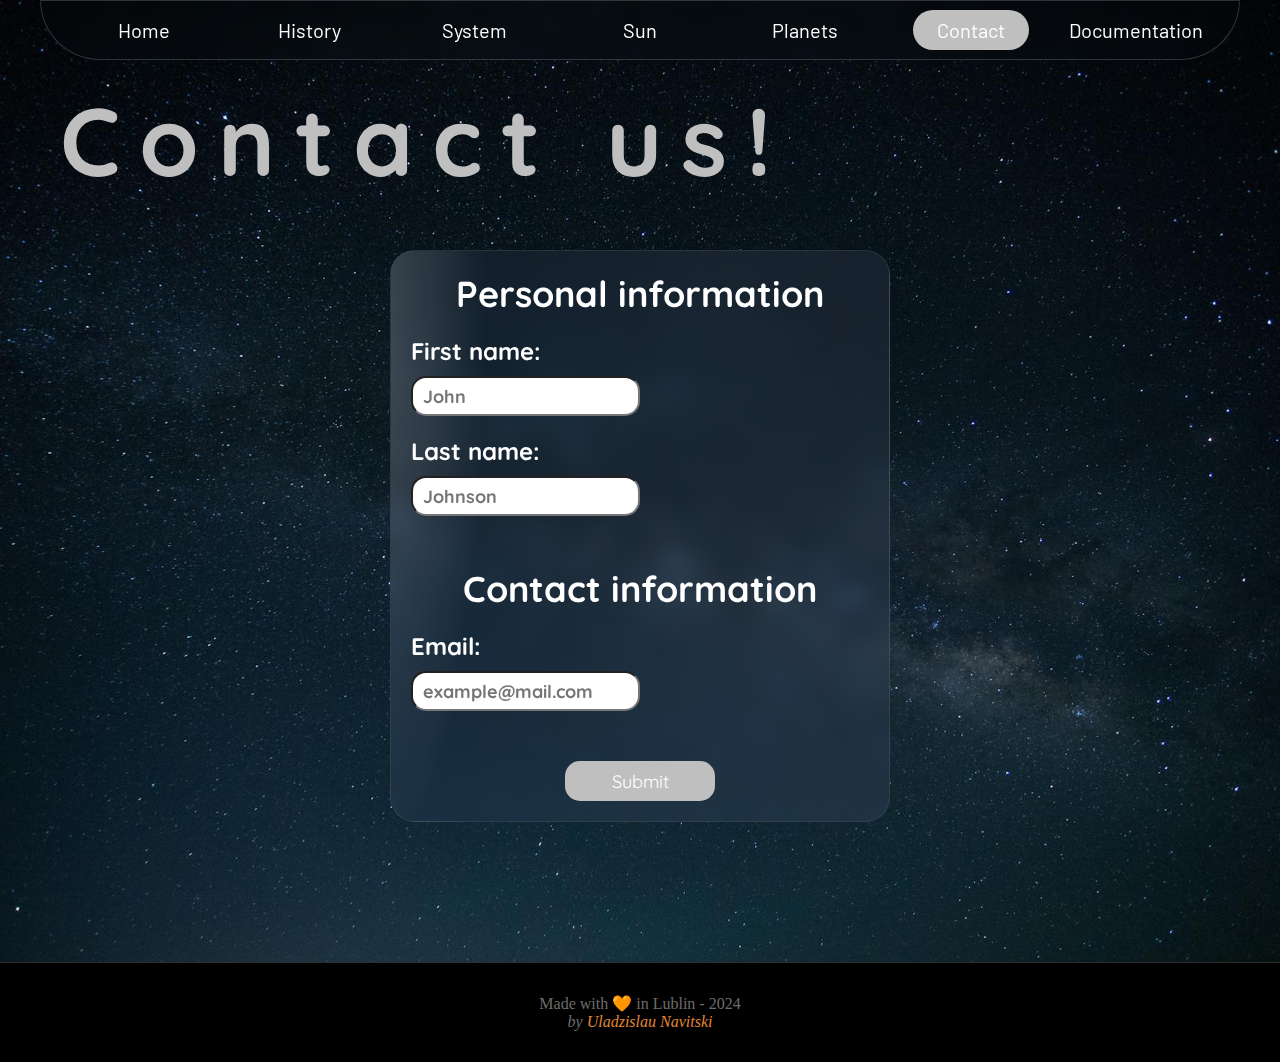
==== contact.html @ 0534519c "First commit" ====
<!DOCTYPE html>
<html lang="en">
<head>
    <meta charset="UTF-8">
    <meta name="viewport" content="width=device-width, initial-scale=1.0">
    <link rel="stylesheet" href="style.css">
    <link rel="preconnect" href="https://fonts.googleapis.com">
    <link rel="preconnect" href="https://fonts.gstatic.com" crossorigin>
    <link href="https://fonts.googleapis.com/css2?family=Quicksand:wght@500;700&display=swap" rel="stylesheet">
    <link href="https://fonts.googleapis.com/css2?family=Barlow&display=swap" rel="stylesheet">
    <title>Contact</title>
</head>
<body>
    <main>
        <section class="solar_entry contact">
            <div class="container">
                <header>
                    <button class="btn-menu">
                        <div class="btn-menu__bars"></div>
                    </button>
                    <nav class="nav" id="nav">
                        <ul>
                            <li class="home_li"><a href="index.html">Home</a></li>
                            <li class="history_li"><a href="history.html">History</a></li>
                            <li class="system_li"><a href="system.html">System</a></li>
                            <li class="sun_li"><a href="sun.html">Sun</a></li>
                            <li class="planets_li"><a href="planets.html">Planets</a></li>
                            <li class="contact_li contact_visit"><a href="contact.html">Contact</a></li>
                            <li class="doc_li"><a href="doc.html">Documentation</a></li>
                        </ul>
                    </nav>
                </header>
            </div>
            <div class="contact_block">
                <div class="container2">
                    <article class="header_with_main header_with_main_1">
                        <h1>Contact us!</h1>
                        <div class="solarsyst">
                            <div class="history_text contact_text">
                                <form action="mailto:example@mail.com" method="post">
                                    <fieldset>
                                        <legend>Personal information</legend>
                                        <label for="firstname">First name: </label>
                                        <input type="" name="firstname" id="firstname" placeholder="John">
                                        <label for="lastname">Last name: </label>
                                        <input type="text" name="lastname" id="lastname" placeholder="Johnson">
                                    </fieldset>
                                    <fieldset>
                                        <legend>Contact information</legend>
                                        <label for="email">Email: </label>
                                        <input type="email" name="email" id="email" placeholder="example@mail.com">
                                    </fieldset>
                                    <div class="button_div">
                                        <button type="submit">Submit</button>
                                    </div>
                                    
                                </form>
                            </div>
                        </div>
                    </article>
                </div>
            </div>
        </section>
    </main>
    <footer class="mgt0">
        <p>Made with 🧡 in Lublin - 2024</p>
        <p><i>by <a href="">Uladzislau Navitski</a></i></p>
    </footer>
</body>
<script src="script2.js"></script>
</html>
---- style.css ----
* {
    margin: 0;
    padding: 0;
    box-sizing: border-box;
}

body {
    background-color: black;
}

#section1 .container {
    position: absolute;
    top: 0;
    display: flex;
    width: 1400px;
    margin: 0 auto;
}

.container {
    width: 1400px;
    margin: 0 auto;

}

.mainscreen {
    transition: 1s all ease;
    display: flex;
    justify-content: center;
    align-items: center;
    height: 100vh;
    background: url(img/actionvance-t7EL2iG3jMc-unsplash.jpg) center/cover no-repeat;
}

.nav {
    padding: 0 20px;
    position: fixed;
    z-index: 3;
    width: 1400px;
    height: 60px;
    display: flex;
    margin: 0 auto;
    /* border-radius: 0px 0px 60px 60px;
    border: 1px solid rgba(232, 165, 255, 0.20);
    background: linear-gradient(0deg, rgba(112, 130, 224, 0.05) 0%, rgba(112, 130, 224, 0.05) 100%), radial-gradient(151.92% 127.02% at 15.32% 21.04%, rgba(232, 165, 255, 0.20) 0%, rgba(110, 191, 244, 0.04) 77.08%, rgba(70, 144, 212, 0.00) 100%);
    backdrop-filter: blur(40px); */
    /* border-radius: 0px 0px 60px 60px;
    border: 1px solid;
    background: linear-gradient(0deg, rgba(112, 130, 224, 0.05) 0%, rgba(112, 130, 224, 0.05) 100%), radial-gradient(52.17% 137.49% at 39.4% 4.96%, rgba(255, 255, 255, 0.20) 0%, rgba(87, 110, 125, 0.04) 77.08%, rgba(149, 172, 194, 0.00) 100%); */
    backdrop-filter: blur(10px);

    border-radius: 0px 0px 60px 60px;
    border: 1px solid rgba(182, 176, 191, 0.253);
    /* background: linear-gradient(0deg, rgba(112, 130, 224, 0.05) 0%, rgba(112, 130, 224, 0.05) 100%), radial-gradient(74.69% 326.52% at -2.61% 12.21%, rgba(255, 255, 255, 0.20) 0%, rgba(87, 110, 125, 0.04) 29.01%, rgba(255, 255, 255, 0.04) 100%);
    backdrop-filter: blur(40px); */
    /* background-color: black; */

}

.nav ul {
    width: 100%;
    list-style-type: none;
    height: 100%;
    display: flex;
    justify-content: space-around;
    align-items: center;
}


nav img {
    height: 50px;
}

.nav li {
    transition: 0.5s all ease;
    height: 70%;
    display: flex;
    justify-content: center;
    align-items: center;
    text-align: center;
    width: 10%;
    font-size: 20px;
    border-radius: 25px;

    /* font-family: 'Quicksand', sans-serif; */
    font-family: 'Barlow', sans-serif;
    font-weight: 400;
}

.nav li a {
    display: inline-block;
    position: relative;
    /* color: #9787AD; */
    color: rgb(255, 255, 255);
    transition: 0.3s all ease;
    text-decoration: none;

}

a {
    text-decoration: none;
}

.nav li a:hover {
    /* color: #cca826; */
    /* color: #a288c5; */
    color: #fff;
    letter-spacing: 2px;
}

.nav a::after {
    content: "";
    position: absolute;
    width: 100%;
    bottom: -3px;
    left: 0;
    transform: scaleX(0);
    background-color: white;
    height: 1px;
    transform-origin: bottom right;
    transition: transform 0.25s ease-out;
}

.nav a:hover::after {
    transform: scaleX(1);
    transform-origin: bottom left;
}

a:visited {
    color: #E08734;
}

#section1 h1 {
    text-align: center;
}

h1 a {
    position: relative;
    text-align: center;
    font-family: 'Quicksand', sans-serif;
    font-size: 128px;
    font-style: normal;
    font-weight: 700;
    line-height: normal;
    letter-spacing: 19.2px;
    /* background: linear-gradient(32deg, #9787AD 0.9%, rgba(7, 6, 12, 0.68) 141.36%);
    background-clip: text;
    -webkit-background-clip: text;
    -webkit-text-fill-color: transparent; */
    color: #9787AD;
    transition: 0.5s all ease;
}

.mainscreen h1 a:visited {
    color: #9787AD;
}

.mainscreen h1 a:hover {
    border-radius: 25px;
    cursor: pointer;
    /* background: radial-gradient(65.09% 64.57% at 48.34% 78.74%, rgba(94, 84, 142, 0.68) 12.46%, #ABA03E 100%);
    background-clip: text;
    -webkit-background-clip: text;
    -webkit-text-fill-color: transparent; */

    /* color: rgb(171, 142, 62); */

    /* box-shadow: 0px 0px 90px 300px rgba(0, 0, 0, 1); */

    /* box-shadow: 0px 0px 90px 100vh rgba(0, 0, 0, 1); */
    /* background-color: black; */
    color: #E08734;
    letter-spacing: 30px;
    outline: 17px double #d25614;
    outline-offset: 20px;

}

footer {
    font-size: 16px;
    display: flex;
    flex-direction: column;
    justify-content: center;
    align-items: center;
    color: #6d6d6d;
    height: 100px;
    border-top: 1px solid rgba(182, 176, 191, 0.253);
    /* background-color: rgb(32, 32, 32); */
    background-color: #000000;
    margin-top: 30px;
}


/* Solar Enrty */
.solar_entry figure {
    width: 100%;
    padding: 5px;
    flex-direction: column;
    display: flex;
    justify-content: center;
    align-items: center;
    transition: 0.3s all ease;
}

.solar_entry figure:hover {
    transform: scale(1.05);
    border: 3px solid #d25614;
    border-radius: 25px;

}

.solar_entry a {
    position: relative;
    display: inline-block;
    color: #E08734;
}

footer a {
    color: #FFF;
}

.solar_entry a::after,
footer a::after {
    content: "";
    position: absolute;
    width: 100%;
    bottom: -1px;
    left: 0;
    transform: scaleX(0);
    background-color: white;
    height: 1px;
    transform-origin: bottom right;
    transition: transform 0.25s ease-out;
}

.solar_entry a:hover::after,
footer a:hover::after {
    transform: scaleX(1);
    transform-origin: bottom left;
}

.container2 {
    width: 1400px;
    margin: 0 auto;
}

.solar_entry {
    background-color: black;
    min-height: 100vh;
}

.solar_entry h1,
h2 {
    margin-bottom: 50px;
    font-family: "Quicksand";
    font-size: 48px;
    font-style: normal;
    font-weight: 700;
    line-height: normal;
    letter-spacing: 19.2px;
    font-size: 96px;
    color: #E08734;
}

.solar_entry h2 {
    margin-top: 50px;
    letter-spacing: 5px;
}

.solar_entry h1 a,
h2 {
    font-size: 48px;
    color: #E08734;
}

.imgwrapper {
    display: flex;
    justify-content: center;
    align-items: center;
    height: 500px;
    border-radius: 25px;
    box-shadow: inset 0px 0px 5px 5px;
}

.imgwrapper_2 {
    background-attachment: fixed;
    padding: 25px 260px;
    display: flex;
    justify-content: flex-start;
    align-items: flex-start;
    min-height: 750px;
    width: 99vw;
    background: url(img/solar_2.jpg) center center/cover no-repeat;
}

.imgwrapper_3 {
    width: 100%;
    /* height: 800px; */
    background: url(img/True_colors.jpg) center center/contain no-repeat;
}

.imgwrapper_4 {
    min-height: 113px;
    height: 113px;
    background: url(img/Solar_System_distance_to_scale.svg) center center/contain no-repeat;
}

.imgwrapper_300 {
    height: 300px;
}

.imgwrapper img {
    height: 100%;
    border-radius: 25px;
}

.header_with_main {
    padding: 40px 10px;
    display: flex;
    min-height: 100vh;
    flex-direction: column;
    justify-content: space-around;
}


.header_with_main_1 {
    padding-top: 80px;
}

.wrapper {
    display: flex;
    flex-direction: column;
    justify-content: center;
    align-items: center;
}

.solarsyst .wrapper p,
figcaption {
    font-size: 18px;
    margin: 0 auto;
    margin-top: 10px;
    text-align: center;
    color: #6d6d6d;
    max-width: 500px;
    font-style: italic;
}

.solarsyst {
    margin-bottom: 100px;
    display: flex;
    width: 100%;
    min-height: 400px;
    justify-content: space-around;
    align-items: center;
}

.solarsyst_last {
    margin-bottom: 0;
}

.solarsyst_2 {
    flex-direction: column;
    justify-content: space-around;
}

.solarsyst_text,
.wrapper p {
    line-height: 1.5;

    width: 800px;
    color: #FFF;
    font-family: 'Barlow', sans-serif;
    font-weight: 400;
    font-size: 20px;
    font-style: normal;
    font-weight: 600;
    /* line-height: normal; */
    letter-spacing: 3px;
}

.solarsyst_text_2 {
    margin-top: 50px;
    /* text-align: center; */
    width: 100%;
}

.solar_entry span {
    font-size: 36px;
}



.solarsyst_text_3 {
    backdrop-filter: blur(10px);
    display: flex;
    justify-content: flex-start;
    align-items: flex-start;
    width: 100%;
}

.wholetext {
    width: 100%;

}

/* History */

.history_block_1 {
    background-attachment: fixed;
    background: url("img/Sun_space_copy.jpg ") center center/cover no-repeat;

}

.history_block_1 h1 {
    /* color: #E08734; */
    color: #8BA0F0;
    ;
}

.history h2 {
    color: #8BA0F0;
}

.history .header_with_main a,
.history_block_1 .header_with_main figcaption {
    color: #8BA0F0;
}

.history_text {
    color: white;
    padding: 20px;
    backdrop-filter: blur(20px);
    border-radius: 25px;
    border: 1px solid rgba(106, 102, 112, 0.253);
    background: linear-gradient(0deg, rgba(112, 130, 224, 0.05) 0%, rgba(112, 130, 224, 0.05) 100%), radial-gradient(74.69% 326.52% at -2.61% 12.21%, rgba(255, 255, 255, 0.20) 0%, rgba(87, 110, 125, 0.04) 29.01%, rgba(255, 255, 255, 0.04) 100%);
    backdrop-filter: blur(40px);
}

.imgwrapper_history {
    display: flex;
    justify-content: center;
    align-items: center;
    width: 500px;
    border-radius: 25px;
    /* box-shadow: inset 0px 0px 5px 5px; */

}

.imgwrapper_history figure {
    width: 100%;
}

.imgwrapper_history figure img {
    border-radius: 25px;
    width: 100%;
}

.history figure:hover {
    transform: scale(1.05);
    border: 3px solid #8BA0F0;
    ;
    border-radius: 25px;

}

/* .history_block_1 .history_text figcaption {
    color: #E08734;
} */

.imgwrapper_5 {
    background: url(img/Solar_Life_Cycle.svg) center center/contain no-repeat;
    height: 100%;
}

hr {
    border: 0;
    height: 1px;
    background-image: linear-gradient(to right, rgba(255, 255, 255, 0), rgba(255, 255, 255, 0.75), rgba(255, 255, 255, 0));
}

/* Sun */

.sun_block {
    background: url(img/Sun.jpg) center center/cover no-repeat;
}

.sun h1 {
    background-color: rgba(0, 0, 0, 0.3);
    border-radius: 25px;
    padding: 10px;
    color: #fff;
}

.sun a {
    color: #FFCC31;
}

.sun figure:hover {
    transform: scale(1.05);
    border: 3px solid #FFCC31;
    border-radius: 25px;

}


.sun_list {
    display: flex;
    justify-content: center;
    text-align: center;
}

.sun_list ul {
    list-style-type: none;

}

.sun h2 {
    color: #FFCC31;
}

nav li a:hover {
    color: #fff;
}

.history_visit {
    background-color: #8BA0F0;
}

.system_visit {
    background-color: #E08734;
}

.sun_visit {
    background-color: #FFCC31;
}

.home_visit {
    /* width: 80%; */
    background-color: #9787AD;
}

.planets_visit {
    background-color: #34E0B8;
}

.contact_visit {
    background-color: #bfbfbf;
}



.imgwrapper_sun {
    background: url(img/1280px-Sun_poster.svg.png) center center/contain no-repeat;
}

.sun .head_with_main ul li a {
    transition: 0.3s all ease;
    color: #FFF;
}

.sun .head_with_main ul li a:hover {
    color: #FFCC31;
}

.sun .head_with_main ul li::marker {
    color: #FFCC31;
}

.sun h3 {
    margin-top: 40px;
    margin-bottom: 50px;
    font-family: "Quicksand";
    font-style: normal;
    font-weight: 700;
    line-height: normal;
    letter-spacing: 19.2px;
    font-size: 36px;
    color: #FFCC31;
}

.home_li:hover {
    background-color: #9787AD;
}

.history_li:hover {
    background-color: #8BA0F0;
}

.system_li:hover {
    background-color: #E08734;
}

.sun_li:hover {
    background-color: #FFCC31;
}

.planets_li:hover {
    background-color: #34E0B8;
}

.contact_li:hover {
    background-color: #bfbfbf;
}


/* Planets */

.planets_block {
    background: url(img/solarsys_scale.webp) center center/contain no-repeat;
}

.planets_block h1,
.planets_block h2,
.planets_block a {
    color: #34E0B8;
    ;
}

.card {
    width: 600px;
    height: 600px;
}

.card_header {
    display: flex;
    justify-content: center;
    align-items: center;
    height: 100px;
    width: 100%;
    border-radius: 25px;
    background-color: black;
}

.planets_block .card_header h2 {
    transition: 0.5s all ease;
    width: 100%;
    color: white;
    text-align: center;

}

.planets_block .card_header {
    transition: 0.5s all ease;
}

.planets_block .card_header:hover {
    /* background-color: white; */
    color: #34E0B8;
}

.planets_block .card_header h2:hover {
    color: #34E0B8;
}

.card_content {
    display: flex;
    flex-direction: column;
    justify-content: space-around;
    align-items: center;
    width: 100%;
    height: 500px;
    padding: 30px;
    font-family: "Quicksand", sans-serif;
    font-weight: 400;
    /* font-size: 36px; */
    /* margin-top: 50px; */
}

.planeta_wrapper {
    display: flex;
    justify-content: space-around;
    align-items: center;
    width: 100%;
    height: 150px;
}

.planeta_wrapper a {
    display: flex;
    justify-content: center;
    align-items: center;
    border-radius: 25px;
    width: 50%;
    height: 100%;
    transition: 0.5s all ease;
}

.planets_block .planeta_wrapper a::after,
.card_header a::after {
    content: "";
}

.planeta_wrapper a:hover {
    transform: scale(1.05);
}

.planeta_wrapper a:hover::after,
.card_header a:hover::after {
    transform: scale(0);
}

.planeta {
    display: flex;
    justify-content: center;
    align-items: center;
    border-radius: 25px;
    width: 90%;
    height: 100%;
    background: url(img/earth2.jpg) center center/cover no-repeat;
}

.planets_block .planeta h2 {
    font-size: 36px;
    color: white;
    transition: 0.5s all ease;
}

.planets_block .planeta h2:hover {
    color: #34E0B8;
}

.planeta_mars {
    background: url(img/mars.jpg) center center/cover no-repeat;
}

.planeta_mercury {
    background: url(img/480px-Mercury_in_true_color.jpg) center center/cover no-repeat;
}

.planeta_venus {
    background: url(img/Venus.webp) center center/cover no-repeat;
}

.planeta_jupiter {
    background: url(img/jupiter.jpg) center center/cover no-repeat;
}

.planeta_saturn {
    background: url(img/saturn.jpg) center center/cover no-repeat;
}

.planeta_uranus {
    background: url(img/uranus.jpg) center center/cover no-repeat;
}

.planeta_neptune {
    background: url(img/neptune.webp) center center/cover no-repeat;
}

.planets h2,
.planets a {
    color: #34E0B8;
}

.planets figure:hover {
    transform: scale(1.05);
    border: 3px solid #34E0B8;
    border-radius: 25px;

}

.planets h3 {
    margin-top: 40px;
    margin-bottom: 50px;
    font-family: "Quicksand";
    font-style: normal;
    font-weight: 700;
    line-height: normal;
    letter-spacing: 19.2px;
    font-size: 36px;
    color: #34E0B8;
}

/* contact */

.contact .contact_block {
    background: url(img/pexels-instawalli-176851.jpg) center center/cover no-repeat;
}

.contact .contact_text {
    backdrop-filter: blur(10px);
    width: 500px;
    min-height: 500px;
}

.contact_block form {
    font-family: 'Quicksand', sans-serif;
    font-size: 18px;
    font-style: normal;
    font-weight: 700;
    line-height: normal;
}

.contact_block form label {
    display: block;
    font-size: 24px;
    margin-bottom: 10px;
}

.contact_block form fieldset {
    margin-bottom: 30px;
    border: none;
}

.contact_block form input {
    padding: 10px;
    font-family: 'Quicksand', sans-serif;
    font-size: 18px;
    font-style: normal;
    font-weight: 700;
    line-height: normal;
    margin-bottom: 20px;
    transition: 0.5s all ease;
    border-radius: 15px;
    width: 50%;
    height: 40px;
}

.contact_block form input:focus {
    width: 100%;
}

.contact_block form legend {
    font-size: 36px;
    text-align: center;
    margin-bottom: 20px;
}


.button_div {
    display: flex;
    justify-content: center;
    align-items: center;
}

.contact_block form button {
    cursor: pointer;
    font-family: 'Quicksand', sans-serif;
    font-weight: normal;
    border: none;
    color: #FFF;
    font-size: 18px;
    background-color: #bfbfbf;
    border-radius: 15px;
    width: 150px;
    height: 40px;
    transition: 0.5s all ease;
}

.contact_block form button:hover {
    background-color: #fff;
    color: #bfbfbf;
}

.contact h1 {
    color: #bfbfbf;
}

.mgt0 {
    margin-top: 0;
}

figure.no-transform:hover {
    transform: scale(1);
}


/* Media  */

.btn-menu {
    z-index: 50;
    position: fixed;
    top: 30px;
    left: 30px;
    display: none;
    align-items: center;
    justify-content: center;
    height: 28px;
    border: none;
    background-color: transparent;
    color: inherit;
    cursor: pointer;
    transition: .3s ease;
}

.btn-menu__bars {
    border-radius: 25px;
    background-color: #fff;
    display: block;
    position: relative;
    width: 30px;
    height: 4px;
    transition: .3s;
}

.btn-menu__bars::before,
.btn-menu__bars::after {
    border-radius: 25px;
    background-color: #fff;
    content: "";
    display: block;
    position: absolute;
    left: 0;
    width: 100%;
    height: 100%;
    transition: .3s;
}

.btn-menu__bars::before {
    background-color: #fff;
    transform: translate(0, -12px);
}

.btn-menu__bars::after {
    background-color: #fff;
    transform: translate(0, 12px);
}

.menu-open.btn-menu__bars {
    background-color: transparent;
}

.menu-open.btn-menu__bars::before {
    transform: rotate(45deg);
}

.menu-open.btn-menu__bars::after {
    transform: rotate(-45deg);
}

#section1 .container header .nav-open, .container header .nav-open {
    left: 0vw;
}

@media only screen and (max-width: 600px) {
    #section1 .container,
    .container,
    .container2 {
        width: 300px;
    }

    #section1 .container, .container {
        position: absolute;
        left: 0;
        width: 80vw;
    }

    #section1 .container header, .container header {
        width: 100%;
    }

    #section1 .container header nav, .container header nav {
        width: 80%;
        left: -100vw;
    }

    .container2 {
        padding: 0;
    }

    .nav {
        left: -100%;
        transition: 0.5s all ease;
        border-radius: 0 25px 25px 0;
        position: fixed;
        height: 100vh;
        width: 70vw;
    }

    .nav ul {
        flex-direction: column;
        padding: 30px;
    }

    .nav ul li {
        width: 70%;
        height: 8%;
        font-size: 18px;
    }

    #mainH1 a {
        font-size: 24px;
        letter-spacing: 8px;
    }

    #mainH1 a:hover {
        letter-spacing: 10px;
        outline-offset: 5px;
        outline: 8px double #d25614;
    }

    .btn-menu {
        display: flex;
    }

    .header_with_main, .header_with_main_1 {
        padding: 20px 5px;
    }


    .solar_entry .header_with_main figcaption {
        font-size: 12px;
    }

    .header_with_main h1, .header_with_main_1 h1 {
        text-align: center;
        font-size: 36px;
        letter-spacing: 3px;
        margin-top: 30px;
    }

    .imgwrapper_history {
        width: 30%;
    }

    .solarsyst_text {
        font-size: 12px;
        letter-spacing: 2px;
        width: 60%;
    }

    .solarsyst_text span {
        font-size: 16px;
    }

    .header_with_main_1 h2 {
        font-size: 30px;
        letter-spacing: 3px;
        text-align: center;
    }

    .header_with_main h2 {
        letter-spacing: 3px;
        text-align: center;
        font-size: 30px;
    }

    .header_with_main h3 {
        letter-spacing: 3px;
        text-align: center;
        font-size: 24px;
    }

    /* System */

    #sectionSystem .imgwrapper_2 {
        padding: 25px;
        justify-content: center;
        align-items: center;
    }

    .solar_entry .container2 .imgwrapper_2 {
        padding: 0;
        min-height: 200px;
        height: 200px;
    }

    #sectionSystem .solarsyst_text_3 {
        width: 90%;
        font-size: 10px;
    }

    .solarsyst .wrapper {
        width: 300px;
    }

    .solarsyst .imgwrapper img {
        height: auto;
        width: 100%;
    }

    /* Planets */

    .card {
        margin: 30px 0;
        width: 300px;
        height: 500px;
    }

    .card_content {
        padding: 5px;
        height: 360px;
    }

    .card_header h2 {
        font-size: 24px;
    }

    .planeta_wrapper {
        height: 120px;
    }

    .planets_block .planeta h2 {
        font-size: 24px;
    }

    /* History */
    .container2 .header_with_main_1 .solarsyst, .container2 .header_with_main .solarsyst {
        flex-direction: column;
    }

    .container2 .header_with_main_1 .solarsyst .imgwrapper_history, .container2 .header_with_main .solarsyst .imgwrapper_history{
        width: 90%;
        margin-bottom: 10px;
        margin-top: 10px;
    }

    .container2 .header_with_main_1 .solarsyst .solarsyst_text , .container2 .header_with_main .solarsyst .solarsyst_text{
        width: 90%;
    }

    /* Contact */
    .contact .contact_text {
        width: 300px;
    }

    .contact_block form legend {
        font-size: 24px;
    }

    .contact_block form label{
        font-size: 18px;
    }
}

@media only screen and (min-width: 601px) and (max-width: 900px) {

    /* index  */
    #section1 .container,
    .container,
    .container2 {
        width: 600px;
    }

    #section1 .container, .container {
        position: absolute;
        left: 0;
        width: 70vw;
    }

    #section1 .container header, .container header {
        width: 100%;
    }

    #section1 .container header nav, .container header nav {
        width: 75%;
        left: -100vw;
    }

    .container2 {
        padding: 0 20px;
    }

    .nav {
        /* left: -100%; */
        transition: 0.5s all ease;
        border-radius: 0 25px 25px 0;
        position: fixed;
        height: 100vh;
        width: 60vw;
    }

    .nav ul {
        flex-direction: column;
        padding: 30px;
    }

    .nav ul li {
        width: 50%;
        height: 8%;
    }

    #mainH1 a {
        font-size: 48px;
        letter-spacing: 15px;
    }

    #mainH1 a:hover {
        letter-spacing: 18px;
    }

    .btn-menu {
        display: flex;
    }

    .header_with_main h1, .header_with_main_1 h1 {
        font-size: 48px;
    }

    .imgwrapper_history {
        width: 30%;
    }

    .solarsyst_text {
        font-size: 18px;
        letter-spacing: 2px;
        width: 60%;
    }

    .solarsyst_text span {
        font-size: 28px;
    }

    .header_with_main h2 {
        text-align: center;
        font-size: 36px;
    }

    /* System */

    #sectionSystem .imgwrapper_2 {
        padding: 25px;
        justify-content: center;
        align-items: center;
    }

    #sectionSystem .solarsyst_text_3 {
        width: 90%;
    }

    .solarsyst .wrapper {
        width: 300px;
    }

    .solarsyst .imgwrapper img {
        height: auto;
        width: 100%;
    }

    /* Planets */

    .card {
        margin: 30px 0;
        width: 400px;
        height: 500px;
    }

    .card_content {
        height: 360px;
    }

    .planeta_wrapper {
        height: 120px;
    }

    .planets_block .planeta h2 {
        font-size: 24px;
    }

    /* History */
    .container2 .header_with_main_1 .solarsyst, .container2 .header_with_main .solarsyst {
        flex-direction: column;
    }

    .container2 .header_with_main_1 .solarsyst .imgwrapper_history, .container2 .header_with_main .solarsyst .imgwrapper_history{
        width: 90%;
        margin-bottom: 10px;
        margin-top: 10px;
    }

    .container2 .header_with_main_1 .solarsyst .solarsyst_text , .container2 .header_with_main .solarsyst .solarsyst_text{
        width: 90%;
    }
}

@media only screen and (min-width: 901px) and (max-width: 1200px) {

    /* index  */
    #section1 .container,
    .container,
    .container2 {
        width: 900px;
    }

    .container2 {
        padding: 0 20px;
    }

    .nav {
        width: 900px;
    }

    .nav li {
        font-size: 16px;
    }

    #mainH1 a {
        font-size: 68px;
    }

    /* History  */

    .header_with_main h1 {
        font-size: 48px;
    }

    .imgwrapper_history {
        width: 30%;
    }

    .solarsyst_text {
        font-size: 18px;
        letter-spacing: 2px;
        width: 60%;
    }

    .solarsyst_text span {
        font-size: 28px;
    }

    .header_with_main h2 {
        text-align: center;
        font-size: 36px;
    }

    /* System */

    #sectionSystem .imgwrapper_2 {
        padding: 25px;
        justify-content: center;
        align-items: center;
    }

    #sectionSystem .solarsyst_text_3 {
        width: 90%;
    }

    .solarsyst .wrapper {
        width: 300px;
    }

    .solarsyst .imgwrapper img {
        height: auto;
        width: 100%;
    }

    /* Planets */

    .card {
        width: 400px;
        height: 500px;
    }

    .card_content {
        height: 360px;
    }

    .planeta_wrapper {
        height: 120px;
    }

    .planets_block .planeta h2 {
        font-size: 24px;
    }
}

@media only screen and (min-width: 1201px) and (max-width: 1400px) {

    #section1 .container,
    .container,
    .container2 {
        width: 1200px;
    }

    .container2 {
        padding: 0 10px;
    }

    .nav {
        width: 1200px;
    }

    .imgwrapper_history {
        width: 380px;
    }

    .solarsyst_text {
        width: 700px;
    }

    .solarsyst_text_2 {
        width: 100%;
    }

    .mainscreen #mainH1 a {
        font-size: 100px;
    }

    .wholetext {
        font-size: 18px;
    }

    .wholetext span {
        font-size: 28px;
    }

    /* Planets */
    .card {
        width: 500px;
        height: 500px;
    }

    .card_content {
        height: 360px;
    }

    .planeta_wrapper {
        height: 120px;
    }

    /* System */
    #sectionSystem .imgwrapper_2 {
        padding: 25px;
        justify-content: center;
        align-items: center;
    }

    #sectionSystem .solarsyst_text_3 {
        width: 90%;
    }
}
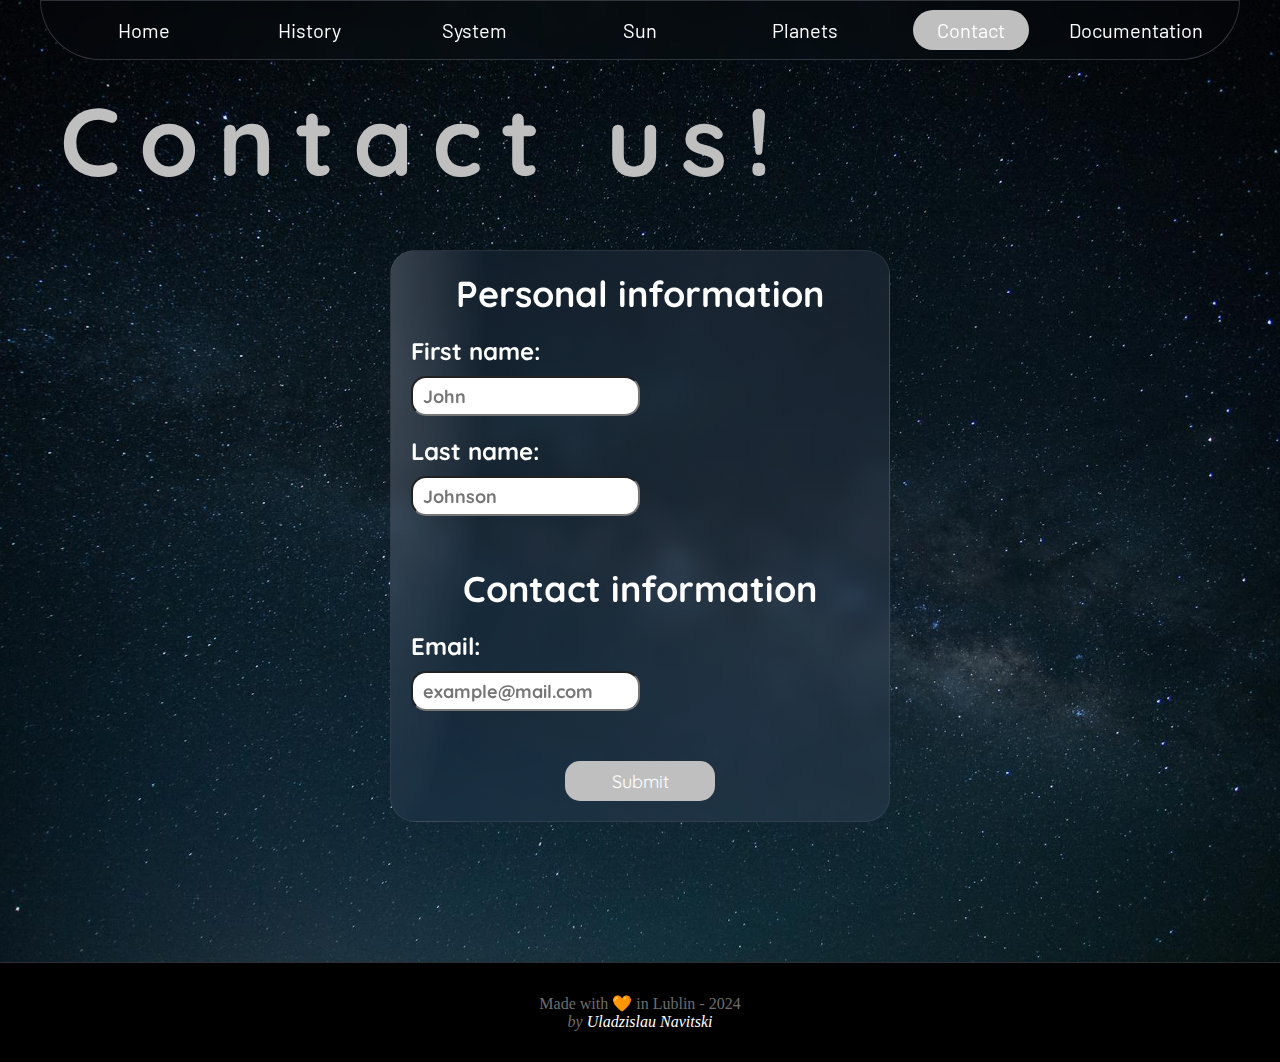
==== commit e95090a4: "links added" ====
--- a/contact.html
+++ b/contact.html
@@ -15,9 +15,9 @@
         <section class="solar_entry contact">
             <div class="container">
                 <header>
-                    <button class="btn-menu">
+                    <div class="btn-menu">
                         <div class="btn-menu__bars"></div>
-                    </button>
+                    </div>
                     <nav class="nav" id="nav">
                         <ul>
                             <li class="home_li"><a href="index.html">Home</a></li>
@@ -31,13 +31,14 @@
                     </nav>
                 </header>
             </div>
+            <div id="google_translate_element"></div>
             <div class="contact_block">
                 <div class="container2">
                     <article class="header_with_main header_with_main_1">
                         <h1>Contact us!</h1>
                         <div class="solarsyst">
                             <div class="history_text contact_text">
-                                <form action="mailto:example@mail.com" method="post">
+                                <form action="mailto:example@mail.com" method="post" name="contactForm">
                                     <fieldset>
                                         <legend>Personal information</legend>
                                         <label for="firstname">First name: </label>
@@ -64,8 +65,22 @@
     </main>
     <footer class="mgt0">
         <p>Made with 🧡 in Lublin - 2024</p>
-        <p><i>by <a href="">Uladzislau Navitski</a></i></p>
+        <p><i>by <a href="https://github.com/VladsonX">Uladzislau Navitski</a></i></p>
     </footer>
 </body>
+<script type="text/javascript">
+    function googleTranslateElementInit() {
+        new google.translate.TranslateElement(
+            {pageLanguage: 'en'},
+            'google_translate_element'
+        );
+    }
+</script>
+
+<script type="text/javascript"
+        src=
+"https://translate.google.com/translate_a/element.js?
+cb=googleTranslateElementInit">
+</script>
 <script src="script2.js"></script>
 </html>--- a/style.css
+++ b/style.css
@@ -46,6 +46,7 @@
     /* border-radius: 0px 0px 60px 60px;
     border: 1px solid;
     background: linear-gradient(0deg, rgba(112, 130, 224, 0.05) 0%, rgba(112, 130, 224, 0.05) 100%), radial-gradient(52.17% 137.49% at 39.4% 4.96%, rgba(255, 255, 255, 0.20) 0%, rgba(87, 110, 125, 0.04) 77.08%, rgba(149, 172, 194, 0.00) 100%); */
+    -webkit-backdrop-filter: blur(10px);
     backdrop-filter: blur(10px);
 
     border-radius: 0px 0px 60px 60px;
@@ -137,7 +138,7 @@
     position: relative;
     text-align: center;
     font-family: 'Quicksand', sans-serif;
-    font-size: 128px;
+    font-size: 108px;
     font-style: normal;
     font-weight: 700;
     line-height: normal;
@@ -390,6 +391,7 @@
 
 
 .solarsyst_text_3 {
+    -webkit-backdrop-filter: blur(10px);
     backdrop-filter: blur(10px);
     display: flex;
     justify-content: flex-start;
@@ -416,6 +418,10 @@
     ;
 }
 
+.history_block_1 .header_with_main figcaption.white {
+    color: #fff;
+}
+
 .history h2 {
     color: #8BA0F0;
 }
@@ -428,10 +434,10 @@
 .history_text {
     color: white;
     padding: 20px;
-    backdrop-filter: blur(20px);
     border-radius: 25px;
     border: 1px solid rgba(106, 102, 112, 0.253);
     background: linear-gradient(0deg, rgba(112, 130, 224, 0.05) 0%, rgba(112, 130, 224, 0.05) 100%), radial-gradient(74.69% 326.52% at -2.61% 12.21%, rgba(255, 255, 255, 0.20) 0%, rgba(87, 110, 125, 0.04) 29.01%, rgba(255, 255, 255, 0.04) 100%);
+    -webkit-backdrop-filter: blur(40px);
     backdrop-filter: blur(40px);
 }
 
@@ -776,6 +782,7 @@
 }
 
 .contact .contact_text {
+    -webkit-backdrop-filter: blur(10px);
     backdrop-filter: blur(10px);
     width: 500px;
     min-height: 500px;
@@ -926,28 +933,69 @@
     transform: rotate(-45deg);
 }
 
-#section1 .container header .nav-open, .container header .nav-open {
+#section1 .container header .nav-open,
+.container header .nav-open {
     left: 0vw;
 }
 
+
+.solar_entry .container2 .photo_click {
+    position: fixed;
+    top: 50vh;
+    left: 50vw;
+    transform: translateX(-50%) translateY(-50%);
+    width: 100vw;
+    height: 100vh;
+    -webkit-backdrop-filter: blur(30px);
+    backdrop-filter: blur(30px);
+    z-index: 300;
+}
+
+.solar_entry .container2 .photo_click:hover {
+    transform: scale();
+    border: none;
+    border-radius: 0;
+}
+
+.solar_entry .container2 .history_text.no-blur {
+    -webkit-backdrop-filter: none;
+    backdrop-filter: none;
+}
+
+.solar_entry .container2 .photo_click img.width_disable {
+    width: 40%;
+    height: auto;
+}
+
+#google_translate_element {
+    top: 80px;
+    right: 10%;
+    position: absolute;
+}
+
+
 @media only screen and (max-width: 600px) {
+
     #section1 .container,
     .container,
     .container2 {
         width: 300px;
     }
 
-    #section1 .container, .container {
+    #section1 .container,
+    .container {
         position: absolute;
         left: 0;
         width: 80vw;
     }
 
-    #section1 .container header, .container header {
+    #section1 .container header,
+    .container header {
         width: 100%;
     }
 
-    #section1 .container header nav, .container header nav {
+    #section1 .container header nav,
+    .container header nav {
         width: 80%;
         left: -100vw;
     }
@@ -991,7 +1039,8 @@
         display: flex;
     }
 
-    .header_with_main, .header_with_main_1 {
+    .header_with_main,
+    .header_with_main_1 {
         padding: 20px 5px;
     }
 
@@ -1000,7 +1049,8 @@
         font-size: 12px;
     }
 
-    .header_with_main h1, .header_with_main_1 h1 {
+    .header_with_main h1,
+    .header_with_main_1 h1 {
         text-align: center;
         font-size: 36px;
         letter-spacing: 3px;
@@ -1093,17 +1143,20 @@
     }
 
     /* History */
-    .container2 .header_with_main_1 .solarsyst, .container2 .header_with_main .solarsyst {
+    .container2 .header_with_main_1 .solarsyst,
+    .container2 .header_with_main .solarsyst {
         flex-direction: column;
     }
 
-    .container2 .header_with_main_1 .solarsyst .imgwrapper_history, .container2 .header_with_main .solarsyst .imgwrapper_history{
+    .container2 .header_with_main_1 .solarsyst .imgwrapper_history,
+    .container2 .header_with_main .solarsyst .imgwrapper_history {
         width: 90%;
         margin-bottom: 10px;
         margin-top: 10px;
     }
 
-    .container2 .header_with_main_1 .solarsyst .solarsyst_text , .container2 .header_with_main .solarsyst .solarsyst_text{
+    .container2 .header_with_main_1 .solarsyst .solarsyst_text,
+    .container2 .header_with_main .solarsyst .solarsyst_text {
         width: 90%;
     }
 
@@ -1116,13 +1169,26 @@
         font-size: 24px;
     }
 
-    .contact_block form label{
+    .contact_block form label {
         font-size: 18px;
     }
-}
+
+    .solar_entry .container2 .photo_click img.width_disable {
+        width: 50%;
+    }
+    #google_translate_element {
+        top: 5px;
+    }
+}
+
+
+
+
 
 @media only screen and (min-width: 601px) and (max-width: 900px) {
-
+    #google_translate_element {
+        top: 5px;
+    }
     /* index  */
     #section1 .container,
     .container,
@@ -1130,17 +1196,20 @@
         width: 600px;
     }
 
-    #section1 .container, .container {
+    #section1 .container,
+    .container {
         position: absolute;
         left: 0;
         width: 70vw;
     }
 
-    #section1 .container header, .container header {
+    #section1 .container header,
+    .container header {
         width: 100%;
     }
 
-    #section1 .container header nav, .container header nav {
+    #section1 .container header nav,
+    .container header nav {
         width: 75%;
         left: -100vw;
     }
@@ -1181,7 +1250,8 @@
         display: flex;
     }
 
-    .header_with_main h1, .header_with_main_1 h1 {
+    .header_with_main h1,
+    .header_with_main_1 h1 {
         font-size: 48px;
     }
 
@@ -1246,23 +1316,25 @@
     }
 
     /* History */
-    .container2 .header_with_main_1 .solarsyst, .container2 .header_with_main .solarsyst {
+    .container2 .header_with_main_1 .solarsyst,
+    .container2 .header_with_main .solarsyst {
         flex-direction: column;
     }
 
-    .container2 .header_with_main_1 .solarsyst .imgwrapper_history, .container2 .header_with_main .solarsyst .imgwrapper_history{
+    .container2 .header_with_main_1 .solarsyst .imgwrapper_history,
+    .container2 .header_with_main .solarsyst .imgwrapper_history {
         width: 90%;
         margin-bottom: 10px;
         margin-top: 10px;
     }
 
-    .container2 .header_with_main_1 .solarsyst .solarsyst_text , .container2 .header_with_main .solarsyst .solarsyst_text{
+    .container2 .header_with_main_1 .solarsyst .solarsyst_text,
+    .container2 .header_with_main .solarsyst .solarsyst_text {
         width: 90%;
     }
 }
 
 @media only screen and (min-width: 901px) and (max-width: 1200px) {
-
     /* index  */
     #section1 .container,
     .container,
